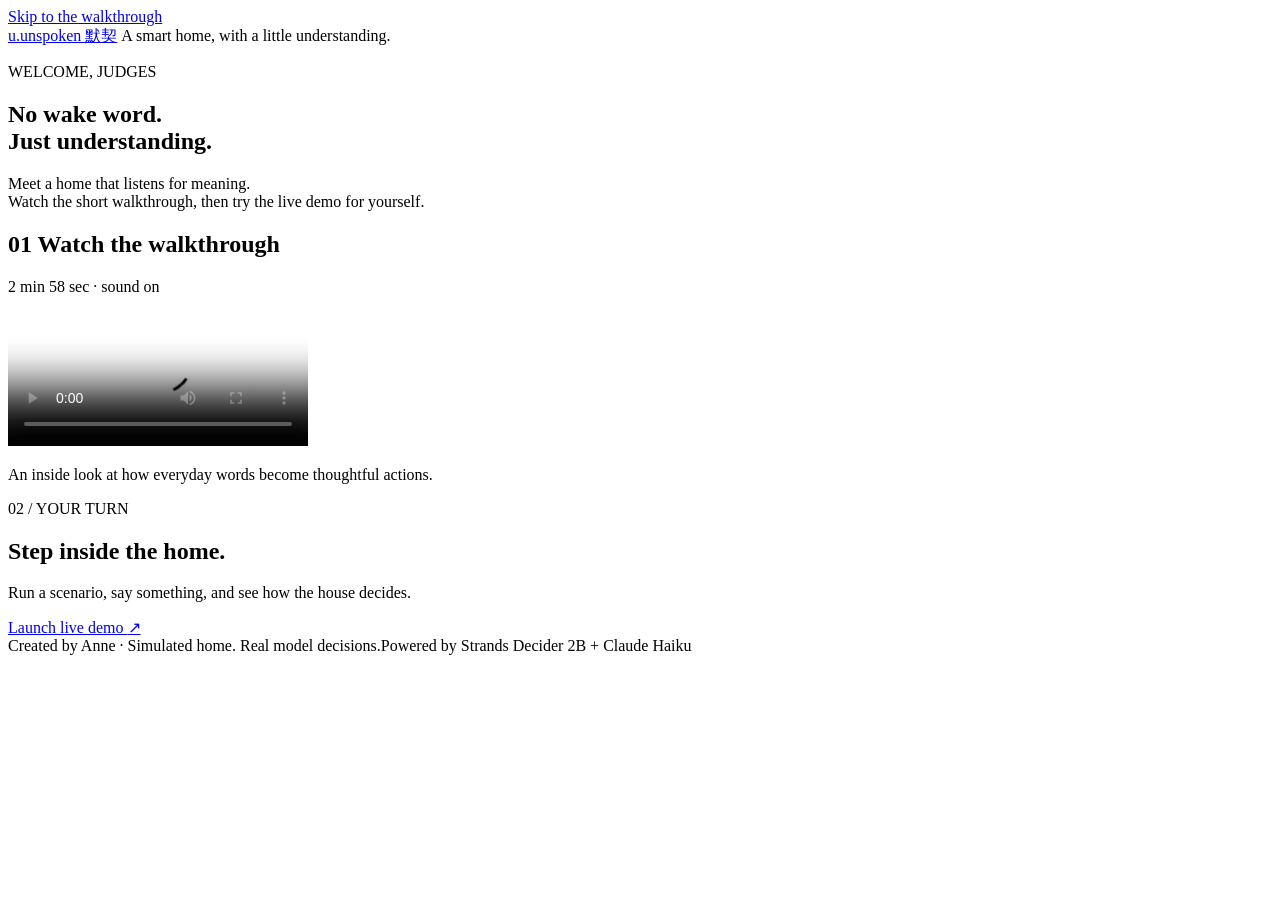
==== homedemo/web/static/welcome.html @ 96d7af84 "Add judge welcome page, walkthrough video and live-demo entry" ====
<!doctype html>
<html lang="en">
<head>
<meta charset="utf-8">
<meta name="viewport" content="width=device-width, initial-scale=1">
<meta name="theme-color" content="#f5f3eb">
<meta name="description" content="Meet Unspoken: a smart home that understands context, without a wake word. Watch the walkthrough, then explore the live demo.">
<title>Welcome to Unspoken · Watch & explore</title>
<link rel="icon" href="data:,">
<link rel="stylesheet" href="/static/welcome.css">
<script src="/static/welcome.js" defer></script>
</head>
<body>
<a class="skip" href="#walkthrough">Skip to the walkthrough</a>
<div class="page">
<header class="header">
  <a class="brand" href="/" aria-label="Unspoken home"><span class="brand-mark" aria-hidden="true">u.</span>unspoken <span class="brand-zh" lang="zh-Hans">默契</span></a>
  <span class="header-note">A smart home, with a little understanding.</span>
</header>
<main>
  <section class="intro" aria-labelledby="welcome-title">
    <div>
      <p class="eyebrow"><span class="dot" aria-hidden="true"></span> WELCOME, JUDGES</p>
      <h1 id="welcome-title">No wake word.<br><span>Just understanding.</span></h1>
    </div>
    <p class="intro-copy">Meet a home that listens for meaning.<br>Watch the short walkthrough, then try the live demo for yourself.</p>
  </section>
  <section class="watch" id="walkthrough" aria-labelledby="video-heading">
    <div class="section-label"><h2 id="video-heading"><span>01</span> Watch the walkthrough</h2><span class="duration">2 min 58 sec · sound on</span></div>
    <div class="video-shell">
      <video id="walkthrough-video" controls playsinline preload="metadata" poster="/static/assets/welcome/poster.jpg" aria-label="Unspoken smart-home walkthrough" aria-describedby="video-description">
        <source src="/static/assets/welcome/unspoken.mp4" type="video/mp4">
        Your browser does not support embedded video. <a href="/static/assets/welcome/unspoken.mp4">Watch the MP4 walkthrough.</a>
      </video>
      <button id="play-video" class="play-video" type="button" aria-label="Play the Unspoken walkthrough" hidden><span class="play-circle" aria-hidden="true">▶</span><span>Meet Unspoken</span></button>
    </div>
    <p id="video-description" class="video-description">An inside look at how everyday words become thoughtful actions.</p>
    <p id="video-status" class="video-status" role="status" aria-live="polite"></p>
  </section>
  <section class="try" aria-labelledby="demo-heading">
    <div class="try-copy">
      <p class="step">02 / YOUR TURN</p>
      <h2 id="demo-heading">Step inside the home.</h2>
      <p>Run a scenario, say something, and see how the house decides.</p>
    </div>
    <a class="launch" href="/demo?present=1">Launch live demo <span aria-hidden="true">↗</span></a>
  </section>
</main>
<footer><span>Created by Anne · Simulated home. Real model decisions.</span><span>Powered by Strands Decider 2B + Claude Haiku</span></footer>
</div>
</body>
</html>
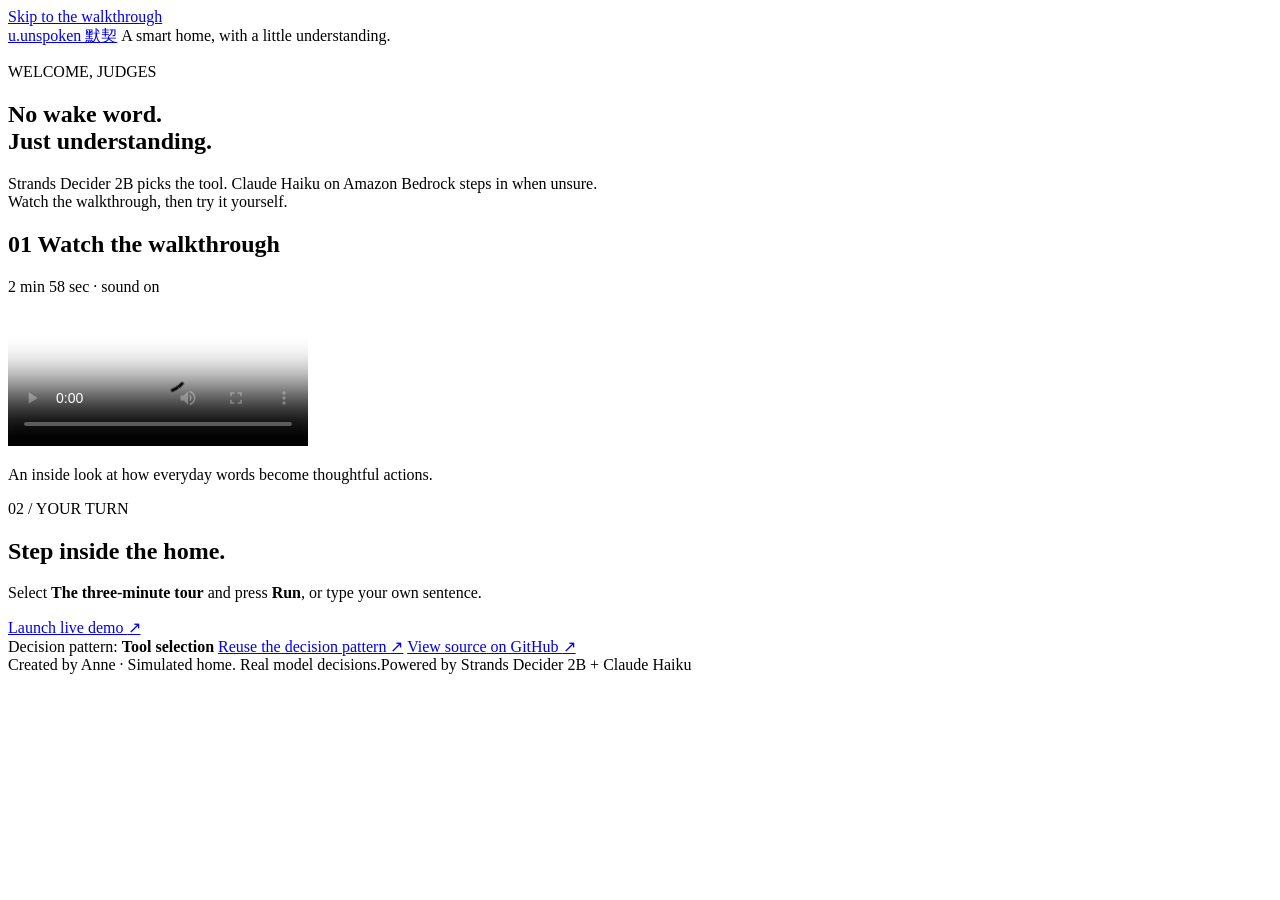
==== commit fe57247f: "Improve judge navigation and responsive presenter layout" ====
--- a/homedemo/web/static/welcome.html
+++ b/homedemo/web/static/welcome.html
@@ -7,7 +7,7 @@
 <meta name="description" content="Meet Unspoken: a smart home that understands context, without a wake word. Watch the walkthrough, then explore the live demo.">
 <title>Welcome to Unspoken · Watch & explore</title>
 <link rel="icon" href="data:,">
-<link rel="stylesheet" href="/static/welcome.css">
+<link rel="stylesheet" href="/static/welcome.css?v=6483a905be">
 <script src="/static/welcome.js" defer></script>
 </head>
 <body>
@@ -23,7 +23,7 @@
       <p class="eyebrow"><span class="dot" aria-hidden="true"></span> WELCOME, JUDGES</p>
       <h1 id="welcome-title">No wake word.<br><span>Just understanding.</span></h1>
     </div>
-    <p class="intro-copy">Meet a home that listens for meaning.<br>Watch the short walkthrough, then try the live demo for yourself.</p>
+    <p class="intro-copy">Strands Decider 2B picks the tool. Claude Haiku on Amazon Bedrock steps in when unsure.<br>Watch the walkthrough, then try it yourself.</p>
   </section>
   <section class="watch" id="walkthrough" aria-labelledby="video-heading">
     <div class="section-label"><h2 id="video-heading"><span>01</span> Watch the walkthrough</h2><span class="duration">2 min 58 sec · sound on</span></div>
@@ -41,10 +41,15 @@
     <div class="try-copy">
       <p class="step">02 / YOUR TURN</p>
       <h2 id="demo-heading">Step inside the home.</h2>
-      <p>Run a scenario, say something, and see how the house decides.</p>
+      <p>Select <strong>The three-minute tour</strong> and press <strong>Run</strong>, or type your own sentence.</p>
     </div>
     <a class="launch" href="/demo?present=1">Launch live demo <span aria-hidden="true">↗</span></a>
   </section>
+  <nav class="project-links" aria-label="Project resources">
+    <span>Decision pattern: <strong>Tool selection</strong></span>
+    <a href="https://github.com/anne-creator/unspoken/blob/main/homedemo/patterns/README.md">Reuse the decision pattern <span aria-hidden="true">↗</span></a>
+    <a href="https://github.com/anne-creator/unspoken">View source on GitHub <span aria-hidden="true">↗</span></a>
+  </nav>
 </main>
 <footer><span>Created by Anne · Simulated home. Real model decisions.</span><span>Powered by Strands Decider 2B + Claude Haiku</span></footer>
 </div>
